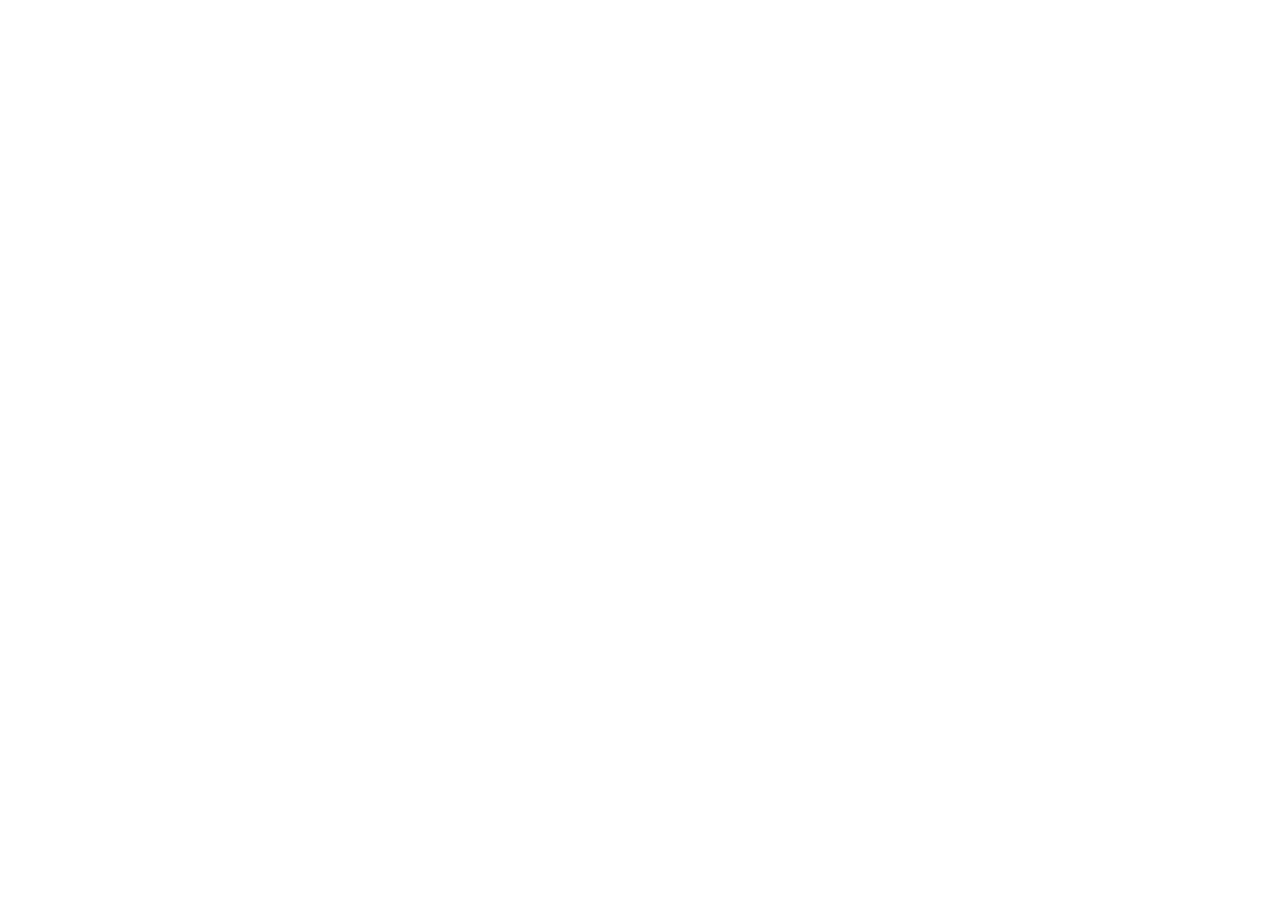
==== about/index.html @ 36e6a5b1 "Deploy FikaHub 2d3d388" ====
<!doctype html>
<html lang="ja">
  <head>
    <meta charset="UTF-8" />
    <link rel="icon" type="image/svg+xml" href="/crossborders-pages/favicon.svg" />
    <meta name="viewport" content="width=device-width, initial-scale=1.0" />
    <meta name="theme-color" content="#385988" />
    <title>CROSSBORDERS — Cross Borders, Create Value.</title>
    <meta name="description" content="株式会社クロスボーダーズ — 言語・国・専門・時間・業界の境界を越え、不動産の発掘から運営・出口まで全工程の価値創造を提供します。日英中対応。CROSSBORDERS CO., LTD. — real-estate value creation across borders, from sourcing to exit. Tokyo." />
    <link rel="canonical" href="https://crossborders.tokyo/about" />
    <meta name="google-site-verification" content="iuyH7qf6yGXWrVIB3he-iaO2zTwJYw2-IH3LVApPXmA" />
    <meta property="og:type" content="website" />
    <meta property="og:site_name" content="CROSSBORDERS" />
    <meta property="og:title" content="CROSSBORDERS — Cross Borders, Create Value." />
    <meta property="og:description" content="境界を越え、価値を創る。不動産の発掘から運営・出口まで、全工程の価値創造。日英中対応。" />
    <meta property="og:url" content="https://crossborders.tokyo/about" />
    <script type="module" crossorigin src="/crossborders-pages/assets/index-BYzmK46B.js"></script>
    <link rel="stylesheet" crossorigin href="/crossborders-pages/assets/index--X_edjic.css">
  </head>
  <body>
    <div id="root"></div>
    <!-- サイト本体は site/ に置く。src/ は Worker（Hono）用に予約されている（雛形の規約） -->
  </body>
</html>
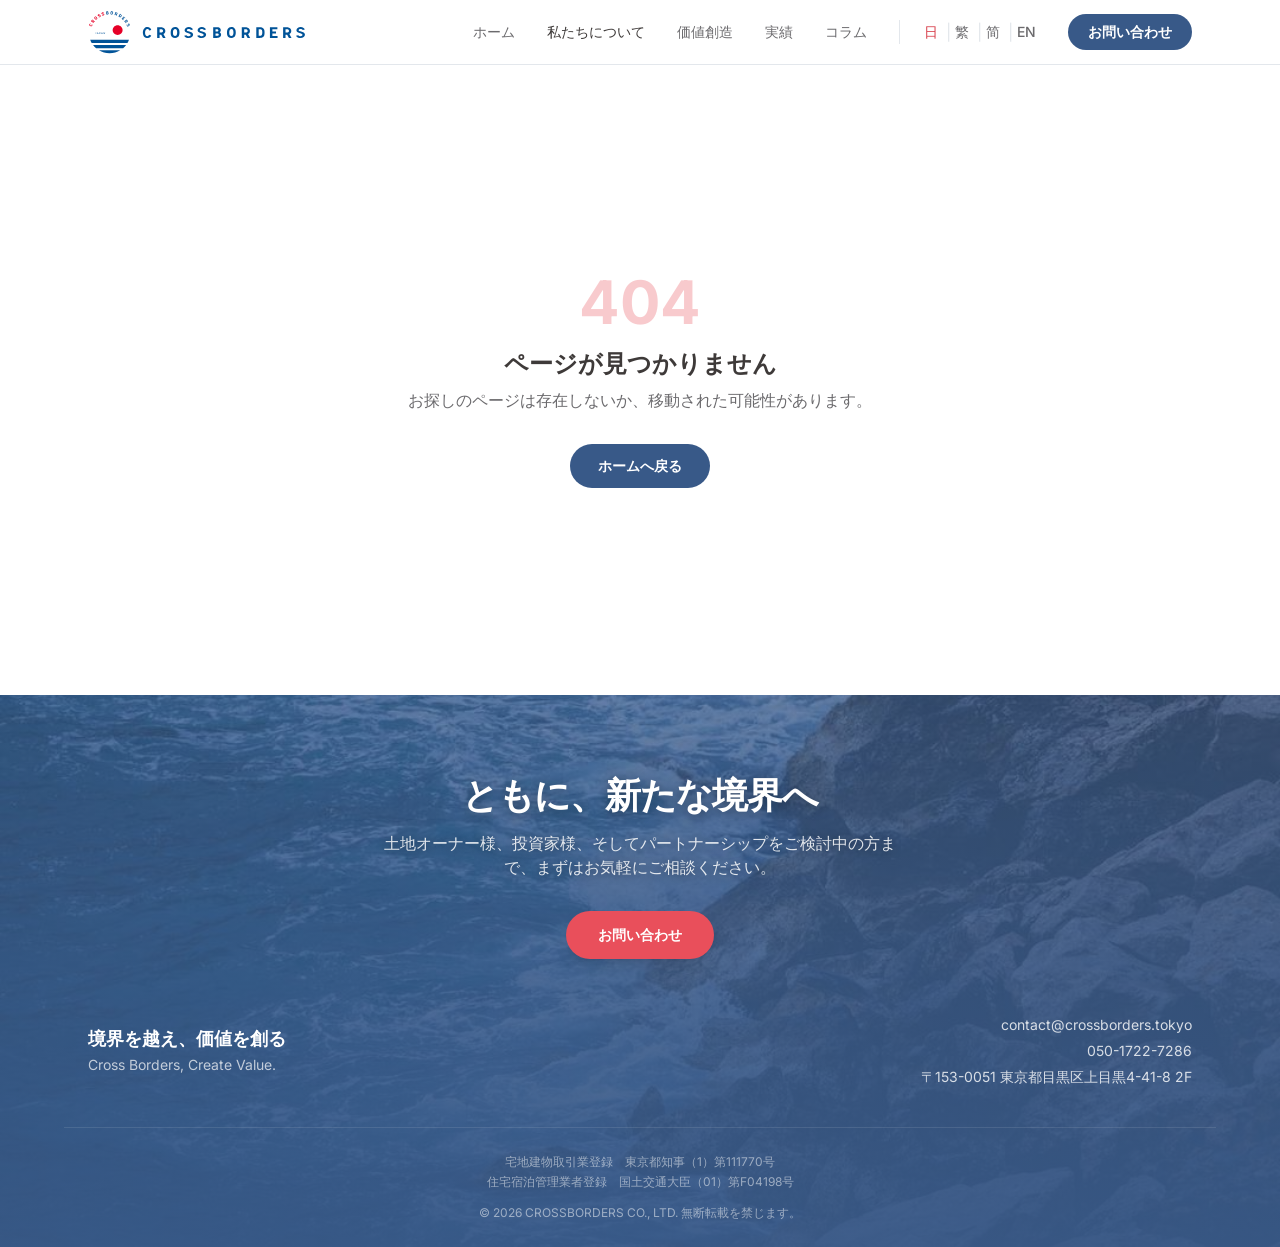
==== commit 98c912de: "Deploy FikaHub 68282b4" ====
--- a/about/index.html
+++ b/about/index.html
@@ -2,7 +2,7 @@
 <html lang="ja">
   <head>
     <meta charset="UTF-8" />
-    <link rel="icon" type="image/svg+xml" href="/crossborders-pages/favicon.svg" />
+    <link rel="icon" type="image/svg+xml" href="/favicon.svg" />
     <meta name="viewport" content="width=device-width, initial-scale=1.0" />
     <meta name="theme-color" content="#385988" />
     <title>CROSSBORDERS — Cross Borders, Create Value.</title>
@@ -14,8 +14,8 @@
     <meta property="og:title" content="CROSSBORDERS — Cross Borders, Create Value." />
     <meta property="og:description" content="境界を越え、価値を創る。不動産の発掘から運営・出口まで、全工程の価値創造。日英中対応。" />
     <meta property="og:url" content="https://crossborders.tokyo/about" />
-    <script type="module" crossorigin src="/crossborders-pages/assets/index-BYzmK46B.js"></script>
-    <link rel="stylesheet" crossorigin href="/crossborders-pages/assets/index--X_edjic.css">
+    <script type="module" crossorigin src="/assets/index-BbcpubcB.js"></script>
+    <link rel="stylesheet" crossorigin href="/assets/index-DAQzaFqj.css">
   </head>
   <body>
     <div id="root"></div>
--- a/assets/index-DAQzaFqj.css
+++ b/assets/index-DAQzaFqj.css
@@ -0,0 +1 @@
+@font-face{font-family:Inter;font-style:normal;font-display:swap;font-weight:400;src:url(/assets/inter-cyrillic-ext-400-normal-BQZuk6qB.woff2) format("woff2"),url(/assets/inter-cyrillic-ext-400-normal-DQukG94-.woff) format("woff");unicode-range:U+0460-052F,U+1C80-1C8A,U+20B4,U+2DE0-2DFF,U+A640-A69F,U+FE2E-FE2F}@font-face{font-family:Inter;font-style:normal;font-display:swap;font-weight:400;src:url(/assets/inter-cyrillic-400-normal-obahsSVq.woff2) format("woff2"),url(/assets/inter-cyrillic-400-normal-HOLc17fK.woff) format("woff");unicode-range:U+0301,U+0400-045F,U+0490-0491,U+04B0-04B1,U+2116}@font-face{font-family:Inter;font-style:normal;font-display:swap;font-weight:400;src:url(/assets/inter-greek-ext-400-normal-DGGRlc-M.woff2) format("woff2"),url(/assets/inter-greek-ext-400-normal-KugGGMne.woff) format("woff");unicode-range:U+1F00-1FFF}@font-face{font-family:Inter;font-style:normal;font-display:swap;font-weight:400;src:url(/assets/inter-greek-400-normal-B4URO6DV.woff2) format("woff2"),url(/assets/inter-greek-400-normal-q2sYcFCs.woff) format("woff");unicode-range:U+0370-0377,U+037A-037F,U+0384-038A,U+038C,U+038E-03A1,U+03A3-03FF}@font-face{font-family:Inter;font-style:normal;font-display:swap;font-weight:400;src:url(/assets/inter-vietnamese-400-normal-DMkecbls.woff2) format("woff2"),url(/assets/inter-vietnamese-400-normal-Bbgyi5SW.woff) format("woff");unicode-range:U+0102-0103,U+0110-0111,U+0128-0129,U+0168-0169,U+01A0-01A1,U+01AF-01B0,U+0300-0301,U+0303-0304,U+0308-0309,U+0323,U+0329,U+1EA0-1EF9,U+20AB}@font-face{font-family:Inter;font-style:normal;font-display:swap;font-weight:400;src:url(/assets/inter-latin-ext-400-normal-C1nco2VV.woff2) format("woff2"),url(/assets/inter-latin-ext-400-normal-77YHD8bZ.woff) format("woff");unicode-range:U+0100-02BA,U+02BD-02C5,U+02C7-02CC,U+02CE-02D7,U+02DD-02FF,U+0304,U+0308,U+0329,U+1D00-1DBF,U+1E00-1E9F,U+1EF2-1EFF,U+2020,U+20A0-20AB,U+20AD-20C0,U+2113,U+2C60-2C7F,U+A720-A7FF}@font-face{font-family:Inter;font-style:normal;font-display:swap;font-weight:400;src:url(/assets/inter-latin-400-normal-C38fXH4l.woff2) format("woff2"),url(/assets/inter-latin-400-normal-CyCys3Eg.woff) format("woff");unicode-range:U+0000-00FF,U+0131,U+0152-0153,U+02BB-02BC,U+02C6,U+02DA,U+02DC,U+0304,U+0308,U+0329,U+2000-206F,U+20AC,U+2122,U+2191,U+2193,U+2212,U+2215,U+FEFF,U+FFFD}@font-face{font-family:Inter;font-style:normal;font-display:swap;font-weight:500;src:url(/assets/inter-cyrillic-ext-500-normal-B0yAr1jD.woff2) format("woff2"),url(/assets/inter-cyrillic-ext-500-normal-BmqWE9Dz.woff) format("woff");unicode-range:U+0460-052F,U+1C80-1C8A,U+20B4,U+2DE0-2DFF,U+A640-A69F,U+FE2E-FE2F}@font-face{font-family:Inter;font-style:normal;font-display:swap;font-weight:500;src:url(/assets/inter-cyrillic-500-normal-BasfLYem.woff2) format("woff2"),url(/assets/inter-cyrillic-500-normal-CxZf_p3X.woff) format("woff");unicode-range:U+0301,U+0400-045F,U+0490-0491,U+04B0-04B1,U+2116}@font-face{font-family:Inter;font-style:normal;font-display:swap;font-weight:500;src:url(/assets/inter-greek-ext-500-normal-C4iEst2y.woff2) format("woff2"),url(/assets/inter-greek-ext-500-normal-2j5mBUwD.woff) format("woff");unicode-range:U+1F00-1FFF}@font-face{font-family:Inter;font-style:normal;font-display:swap;font-weight:500;src:url(/assets/inter-greek-500-normal-BIZE56-Y.woff2) format("woff2"),url(/assets/inter-greek-500-normal-Xzm54t5V.woff) format("woff");unicode-range:U+0370-0377,U+037A-037F,U+0384-038A,U+038C,U+038E-03A1,U+03A3-03FF}@font-face{font-family:Inter;font-style:normal;font-display:swap;font-weight:500;src:url(/assets/inter-vietnamese-500-normal-DOriooB6.woff2) format("woff2"),url(/assets/inter-vietnamese-500-normal-mJboJaSs.woff) format("woff");unicode-range:U+0102-0103,U+0110-0111,U+0128-0129,U+0168-0169,U+01A0-01A1,U+01AF-01B0,U+0300-0301,U+0303-0304,U+0308-0309,U+0323,U+0329,U+1EA0-1EF9,U+20AB}@font-face{font-family:Inter;font-style:normal;font-display:swap;font-weight:500;src:url(/assets/inter-latin-ext-500-normal-CV4jyFjo.woff2) format("woff2"),url(/assets/inter-latin-ext-500-normal-BxGbmqWO.woff) format("woff");unicode-range:U+0100-02BA,U+02BD-02C5,U+02C7-02CC,U+02CE-02D7,U+02DD-02FF,U+0304,U+0308,U+0329,U+1D00-1DBF,U+1E00-1E9F,U+1EF2-1EFF,U+2020,U+20A0-20AB,U+20AD-20C0,U+2113,U+2C60-2C7F,U+A720-A7FF}@font-face{font-family:Inter;font-style:normal;font-display:swap;font-weight:500;src:url(/assets/inter-latin-500-normal-Cerq10X2.woff2) format("woff2"),url(/assets/inter-latin-500-normal-BL9OpVg8.woff) format("woff");unicode-range:U+0000-00FF,U+0131,U+0152-0153,U+02BB-02BC,U+02C6,U+02DA,U+02DC,U+0304,U+0308,U+0329,U+2000-206F,U+20AC,U+2122,U+2191,U+2193,U+2212,U+2215,U+FEFF,U+FFFD}@font-face{font-family:Inter;font-style:normal;font-display:swap;font-weight:600;src:url(/assets/inter-cyrillic-ext-600-normal-Dfes3d0z.woff2) format("woff2"),url(/assets/inter-cyrillic-ext-600-normal-Bcila6Z-.woff) format("woff");unicode-range:U+0460-052F,U+1C80-1C8A,U+20B4,U+2DE0-2DFF,U+A640-A69F,U+FE2E-FE2F}@font-face{font-family:Inter;font-style:normal;font-display:swap;font-weight:600;src:url(/assets/inter-cyrillic-600-normal-CWCymEST.woff2) format("woff2"),url(/assets/inter-cyrillic-600-normal-4D_pXhcN.woff) format("woff");unicode-range:U+0301,U+0400-045F,U+0490-0491,U+04B0-04B1,U+2116}@font-face{font-family:Inter;font-style:normal;font-display:swap;font-weight:600;src:url(/assets/inter-greek-ext-600-normal-DRtmH8MT.woff2) format("woff2"),url(/assets/inter-greek-ext-600-normal-B8X0CLgF.woff) format("woff");unicode-range:U+1F00-1FFF}@font-face{font-family:Inter;font-style:normal;font-display:swap;font-weight:600;src:url(/assets/inter-greek-600-normal-plRanbMR.woff2) format("woff2"),url(/assets/inter-greek-600-normal-BZpKdvQh.woff) format("woff");unicode-range:U+0370-0377,U+037A-037F,U+0384-038A,U+038C,U+038E-03A1,U+03A3-03FF}@font-face{font-family:Inter;font-style:normal;font-display:swap;font-weight:600;src:url(/assets/inter-vietnamese-600-normal-Cc8MFFhd.woff2) format("woff2"),url(/assets/inter-vietnamese-600-normal-BuLX-rYi.woff) format("woff");unicode-range:U+0102-0103,U+0110-0111,U+0128-0129,U+0168-0169,U+01A0-01A1,U+01AF-01B0,U+0300-0301,U+0303-0304,U+0308-0309,U+0323,U+0329,U+1EA0-1EF9,U+20AB}@font-face{font-family:Inter;font-style:normal;font-display:swap;font-weight:600;src:url(/assets/inter-latin-ext-600-normal-D2bJ5OIk.woff2) format("woff2"),url(/assets/inter-latin-ext-600-normal-CIVaiw4L.woff) format("woff");unicode-range:U+0100-02BA,U+02BD-02C5,U+02C7-02CC,U+02CE-02D7,U+02DD-02FF,U+0304,U+0308,U+0329,U+1D00-1DBF,U+1E00-1E9F,U+1EF2-1EFF,U+2020,U+20A0-20AB,U+20AD-20C0,U+2113,U+2C60-2C7F,U+A720-A7FF}@font-face{font-family:Inter;font-style:normal;font-display:swap;font-weight:600;src:url(/assets/inter-latin-600-normal-LgqL8muc.woff2) format("woff2"),url(/assets/inter-latin-600-normal-CiBQ2DWP.woff) format("woff");unicode-range:U+0000-00FF,U+0131,U+0152-0153,U+02BB-02BC,U+02C6,U+02DA,U+02DC,U+0304,U+0308,U+0329,U+2000-206F,U+20AC,U+2122,U+2191,U+2193,U+2212,U+2215,U+FEFF,U+FFFD}@font-face{font-family:Inter;font-style:normal;font-display:swap;font-weight:700;src:url(/assets/inter-cyrillic-ext-700-normal-BjwYoWNd.woff2) format("woff2"),url(/assets/inter-cyrillic-ext-700-normal-LO58E6JB.woff) format("woff");unicode-range:U+0460-052F,U+1C80-1C8A,U+20B4,U+2DE0-2DFF,U+A640-A69F,U+FE2E-FE2F}@font-face{font-family:Inter;font-style:normal;font-display:swap;font-weight:700;src:url(/assets/inter-cyrillic-700-normal-CjBOestx.woff2) format("woff2"),url(/assets/inter-cyrillic-700-normal-DrXBdSj3.woff) format("woff");unicode-range:U+0301,U+0400-045F,U+0490-0491,U+04B0-04B1,U+2116}@font-face{font-family:Inter;font-style:normal;font-display:swap;font-weight:700;src:url(/assets/inter-greek-ext-700-normal-qfdV9bQt.woff2) format("woff2"),url(/assets/inter-greek-ext-700-normal-BoQ6DsYi.woff) format("woff");unicode-range:U+1F00-1FFF}@font-face{font-family:Inter;font-style:normal;font-display:swap;font-weight:700;src:url(/assets/inter-greek-700-normal-C3JjAnD8.woff2) format("woff2"),url(/assets/inter-greek-700-normal-BUv2fZ6O.woff) format("woff");unicode-range:U+0370-0377,U+037A-037F,U+0384-038A,U+038C,U+038E-03A1,U+03A3-03FF}@font-face{font-family:Inter;font-style:normal;font-display:swap;font-weight:700;src:url(/assets/inter-vietnamese-700-normal-DlLaEgI2.woff2) format("woff2"),url(/assets/inter-vietnamese-700-normal-BZaoP0fm.woff) format("woff");unicode-range:U+0102-0103,U+0110-0111,U+0128-0129,U+0168-0169,U+01A0-01A1,U+01AF-01B0,U+0300-0301,U+0303-0304,U+0308-0309,U+0323,U+0329,U+1EA0-1EF9,U+20AB}@font-face{font-family:Inter;font-style:normal;font-display:swap;font-weight:700;src:url(/assets/inter-latin-ext-700-normal-Ca8adRJv.woff2) format("woff2"),url(/assets/inter-latin-ext-700-normal-TidjK2hL.woff) format("woff");unicode-range:U+0100-02BA,U+02BD-02C5,U+02C7-02CC,U+02CE-02D7,U+02DD-02FF,U+0304,U+0308,U+0329,U+1D00-1DBF,U+1E00-1E9F,U+1EF2-1EFF,U+2020,U+20A0-20AB,U+20AD-20C0,U+2113,U+2C60-2C7F,U+A720-A7FF}@font-face{font-family:Inter;font-style:normal;font-display:swap;font-weight:700;src:url(/assets/inter-latin-700-normal-Yt3aPRUw.woff2) format("woff2"),url(/assets/inter-latin-700-normal-BLAVimhd.woff) format("woff");unicode-range:U+0000-00FF,U+0131,U+0152-0153,U+02BB-02BC,U+02C6,U+02DA,U+02DC,U+0304,U+0308,U+0329,U+2000-206F,U+20AC,U+2122,U+2191,U+2193,U+2212,U+2215,U+FEFF,U+FFFD}/*! tailwindcss v4.3.3 | MIT License | https://tailwindcss.com */@layer properties{@supports (((-webkit-hyphens:none)) and (not (margin-trim:inline))) or ((-moz-orient:inline) and (not (color:rgb(from red r g b)))){*,:before,:after,::backdrop{--tw-translate-x:0;--tw-translate-y:0;--tw-translate-z:0;--tw-rotate-x:initial;--tw-rotate-y:initial;--tw-rotate-z:initial;--tw-skew-x:initial;--tw-skew-y:initial;--tw-space-y-reverse:0;--tw-border-style:solid;--tw-gradient-position:initial;--tw-gradient-from:#0000;--tw-gradient-via:#0000;--tw-gradient-to:#0000;--tw-gradient-stops:initial;--tw-gradient-via-stops:initial;--tw-gradient-from-position:0%;--tw-gradient-via-position:50%;--tw-gradient-to-position:100%;--tw-leading:initial;--tw-font-weight:initial;--tw-tracking:initial;--tw-shadow:0 0 #0000;--tw-shadow-color:initial;--tw-shadow-alpha:100%;--tw-inset-shadow:0 0 #0000;--tw-inset-shadow-color:initial;--tw-inset-shadow-alpha:100%;--tw-ring-color:initial;--tw-ring-shadow:0 0 #0000;--tw-inset-ring-color:initial;--tw-inset-ring-shadow:0 0 #0000;--tw-ring-inset:initial;--tw-ring-offset-width:0px;--tw-ring-offset-color:#fff;--tw-ring-offset-shadow:0 0 #0000;--tw-outline-style:solid;--tw-blur:initial;--tw-brightness:initial;--tw-contrast:initial;--tw-grayscale:initial;--tw-hue-rotate:initial;--tw-invert:initial;--tw-opacity:initial;--tw-saturate:initial;--tw-sepia:initial;--tw-drop-shadow:initial;--tw-drop-shadow-color:initial;--tw-drop-shadow-alpha:100%;--tw-drop-shadow-size:initial;--tw-backdrop-blur:initial;--tw-backdrop-brightness:initial;--tw-backdrop-contrast:initial;--tw-backdrop-grayscale:initial;--tw-backdrop-hue-rotate:initial;--tw-backdrop-invert:initial;--tw-backdrop-opacity:initial;--tw-backdrop-saturate:initial;--tw-backdrop-sepia:initial;--tw-duration:initial;--tw-scale-x:1;--tw-scale-y:1;--tw-scale-z:1}}}@layer theme{:root,:host{--font-sans:"Inter", ui-sans-serif, system-ui, -apple-system, "Segoe UI", "Helvetica Neue", "PingFang SC", "Hiragino Sans GB", "Microsoft YaHei", sans-serif;--font-mono:ui-monospace, SFMono-Regular, Menlo, Monaco, Consolas, "Liberation Mono", "Courier New", monospace;--color-red-400:oklch(70.4% .191 22.216);--color-red-500:oklch(63.7% .237 25.331);--color-white:#fff;--spacing:.25rem;--container-md:28rem;--container-lg:32rem;--container-xl:36rem;--container-2xl:42rem;--container-3xl:48rem;--container-4xl:56rem;--container-5xl:64rem;--container-6xl:72rem;--text-xs:.75rem;--text-xs--line-height:calc(1 / .75);--text-sm:.875rem;--text-sm--line-height:calc(1.25 / .875);--text-base:1rem;--text-base--line-height: 1.5 ;--text-lg:1.125rem;--text-lg--line-height:calc(1.75 / 1.125);--text-xl:1.25rem;--text-xl--line-height:calc(1.75 / 1.25);--text-2xl:1.5rem;--text-2xl--line-height:calc(2 / 1.5);--text-3xl:1.875rem;--text-3xl--line-height: 1.2 ;--text-4xl:2.25rem;--text-4xl--line-height:calc(2.5 / 2.25);--text-5xl:3rem;--text-5xl--line-height:1;--text-6xl:3.75rem;--text-6xl--line-height:1;--text-7xl:4.5rem;--text-7xl--line-height:1;--font-weight-medium:500;--font-weight-semibold:600;--font-weight-bold:700;--tracking-tight:-.025em;--tracking-wide:.025em;--tracking-wider:.05em;--tracking-widest:.1em;--leading-snug:1.375;--leading-relaxed:1.625;--radius-xl:.75rem;--radius-2xl:1rem;--blur-sm:8px;--default-transition-duration:.15s;--default-transition-timing-function:cubic-bezier(.4, 0, .2, 1);--default-font-family:var(--font-sans);--default-mono-font-family:var(--font-mono);--color-ink:#3e3a39;--color-ink-soft:#6b6a6d;--color-navy:#385988;--color-navy-dark:#2c466a;--color-red:#e94f5b;--color-red-dark:#d83f4b;--color-mist:#f6f7f9;--color-cloud:#eceff3;--color-line:#e3e7ec;--color-blush:#fdeae3}}@layer base{*,:after,:before,::backdrop{box-sizing:border-box;border:0 solid;margin:0;padding:0}::file-selector-button{box-sizing:border-box;border:0 solid;margin:0;padding:0}html,:host{-webkit-text-size-adjust:100%;-moz-tab-size:4;tab-size:4;line-height:1.5;font-family:var(--default-font-family,-apple-system, BlinkMacSystemFont, "Segoe UI", Roboto, "Helvetica Neue", "Noto Sans", Arial, sans-serif, "Apple Color Emoji", "Segoe UI Emoji", "Segoe UI Symbol", "Noto Color Emoji");font-feature-settings:var(--default-font-feature-settings,normal);font-variation-settings:var(--default-font-variation-settings,normal);-webkit-tap-highlight-color:transparent}hr{height:0;color:inherit;border-top-width:1px}abbr:where([title]){-webkit-text-decoration:underline dotted;text-decoration:underline dotted}h1,h2,h3,h4,h5,h6{font-size:inherit;font-weight:inherit}a{color:inherit;-webkit-text-decoration:inherit;text-decoration:inherit}b,strong{font-weight:bolder}code,kbd,samp,pre{font-family:var(--default-mono-font-family,ui-monospace, SFMono-Regular, Menlo, Monaco, Consolas, "Liberation Mono", "Courier New", monospace);font-feature-settings:var(--default-mono-font-feature-settings,normal);font-variation-settings:var(--default-mono-font-variation-settings,normal);font-size:1em}small{font-size:80%}sub,sup{vertical-align:baseline;font-size:75%;line-height:0;position:relative}sub{bottom:-.25em}sup{top:-.5em}table{text-indent:0;border-color:inherit;border-collapse:collapse}:-moz-focusring:where(:not(iframe)){outline:auto}progress{vertical-align:baseline}summary{display:list-item}ol,ul,menu{list-style:none}img,svg,video,canvas,audio,iframe,embed,object{vertical-align:middle;display:block}img,video{max-width:100%;height:auto}button,input,select,optgroup,textarea{font:inherit;font-feature-settings:inherit;font-variation-settings:inherit;letter-spacing:inherit;color:inherit;opacity:1;background-color:#0000;border-radius:0}::file-selector-button{font:inherit;font-feature-settings:inherit;font-variation-settings:inherit;letter-spacing:inherit;color:inherit;opacity:1;background-color:#0000;border-radius:0}:where(select:is([multiple],[size])) optgroup{font-weight:bolder}:where(select:is([multiple],[size])) optgroup option{padding-inline-start:20px}::file-selector-button{margin-inline-end:4px}::placeholder{opacity:1}@supports (not ((-webkit-appearance:-apple-pay-button))) or (contain-intrinsic-size:1px){::placeholder{color:currentColor}@supports (color:color-mix(in lab,red,red)){::placeholder{color:color-mix(in oklab,currentcolor 50%,transparent)}}}textarea{resize:vertical}::-webkit-search-decoration{-webkit-appearance:none}::-webkit-date-and-time-value{min-height:1lh;text-align:inherit}::-webkit-datetime-edit{display:inline-flex}::-webkit-datetime-edit-fields-wrapper{padding:0}::-webkit-datetime-edit{padding-block:0}::-webkit-datetime-edit-year-field{padding-block:0}::-webkit-datetime-edit-month-field{padding-block:0}::-webkit-datetime-edit-day-field{padding-block:0}::-webkit-datetime-edit-hour-field{padding-block:0}::-webkit-datetime-edit-minute-field{padding-block:0}::-webkit-datetime-edit-second-field{padding-block:0}::-webkit-datetime-edit-millisecond-field{padding-block:0}::-webkit-datetime-edit-meridiem-field{padding-block:0}::-webkit-calendar-picker-indicator{line-height:1}:-moz-ui-invalid{box-shadow:none}button,input:where([type=button],[type=reset],[type=submit]){-webkit-appearance:button;-moz-appearance:button;appearance:button}::file-selector-button{-webkit-appearance:button;-moz-appearance:button;appearance:button}::-webkit-inner-spin-button{height:auto}::-webkit-outer-spin-button{height:auto}[hidden]:where(:not([hidden=until-found])){display:none!important}}@layer components;@layer utilities{.invisible{visibility:hidden}.visible{visibility:visible}.absolute{position:absolute}.fixed{position:fixed}.relative{position:relative}.sticky{position:sticky}.inset-0{top:0;right:0;bottom:0;left:0}.top-0{top:0}.top-1\.5{top:calc(var(--spacing) * 1.5)}.top-1\/2{top:50%}.top-5{top:calc(var(--spacing) * 5)}.top-16{top:calc(var(--spacing) * 16)}.top-\[23px\]{top:23px}.top-\[42px\]{top:42px}.right-0{right:0}.right-2{right:calc(var(--spacing) * 2)}.bottom-4{bottom:calc(var(--spacing) * 4)}.bottom-5{bottom:calc(var(--spacing) * 5)}.-left-\[27px\]{left:-27px}.left-0{left:0}.left-4{left:calc(var(--spacing) * 4)}.left-6{left:calc(var(--spacing) * 6)}.z-10{z-index:10}.z-30{z-index:30}.z-50{z-index:50}.z-\[60\]{z-index:60}.mx-1{margin-inline:var(--spacing)}.mx-auto{margin-inline:auto}.mt-0\.5{margin-top:calc(var(--spacing) * .5)}.mt-1{margin-top:var(--spacing)}.mt-1\.5{margin-top:calc(var(--spacing) * 1.5)}.mt-2{margin-top:calc(var(--spacing) * 2)}.mt-3{margin-top:calc(var(--spacing) * 3)}.mt-4{margin-top:calc(var(--spacing) * 4)}.mt-5{margin-top:calc(var(--spacing) * 5)}.mt-6{margin-top:calc(var(--spacing) * 6)}.mt-8{margin-top:calc(var(--spacing) * 8)}.mt-10{margin-top:calc(var(--spacing) * 10)}.mt-12{margin-top:calc(var(--spacing) * 12)}.mt-14{margin-top:calc(var(--spacing) * 14)}.mt-16{margin-top:calc(var(--spacing) * 16)}.mr-2{margin-right:calc(var(--spacing) * 2)}.mb-1\.5{margin-bottom:calc(var(--spacing) * 1.5)}.mb-6{margin-bottom:calc(var(--spacing) * 6)}.mb-8{margin-bottom:calc(var(--spacing) * 8)}.mb-10{margin-bottom:calc(var(--spacing) * 10)}.ml-1{margin-left:var(--spacing)}.block{display:block}.contents{display:contents}.flex{display:flex}.grid{display:grid}.hidden{display:none}.inline-block{display:inline-block}.inline-flex{display:inline-flex}.table{display:table}.aspect-\[4\/3\]{aspect-ratio:4/3}.h-0{height:0}.h-0\.5{height:calc(var(--spacing) * .5)}.h-2\.5{height:calc(var(--spacing) * 2.5)}.h-3\.5{height:calc(var(--spacing) * 3.5)}.h-4{height:calc(var(--spacing) * 4)}.h-5{height:calc(var(--spacing) * 5)}.h-8{height:calc(var(--spacing) * 8)}.h-10{height:calc(var(--spacing) * 10)}.h-11{height:calc(var(--spacing) * 11)}.h-12{height:calc(var(--spacing) * 12)}.h-16{height:calc(var(--spacing) * 16)}.h-20{height:calc(var(--spacing) * 20)}.h-24{height:calc(var(--spacing) * 24)}.h-\[15px\]{height:15px}.h-full{height:100%}.max-h-\[640px\]{max-height:640px}.min-h-\[70vh\]{min-height:70vh}.min-h-screen{min-height:100vh}.w-0{width:0}.w-0\.5{width:calc(var(--spacing) * .5)}.w-2\.5{width:calc(var(--spacing) * 2.5)}.w-3\.5{width:calc(var(--spacing) * 3.5)}.w-4{width:calc(var(--spacing) * 4)}.w-5{width:calc(var(--spacing) * 5)}.w-6{width:calc(var(--spacing) * 6)}.w-8{width:calc(var(--spacing) * 8)}.w-10{width:calc(var(--spacing) * 10)}.w-12{width:calc(var(--spacing) * 12)}.w-16{width:calc(var(--spacing) * 16)}.w-20{width:calc(var(--spacing) * 20)}.w-32{width:calc(var(--spacing) * 32)}.w-auto{width:auto}.w-full{width:100%}.max-w-2xl{max-width:var(--container-2xl)}.max-w-3xl{max-width:var(--container-3xl)}.max-w-4xl{max-width:var(--container-4xl)}.max-w-5xl{max-width:var(--container-5xl)}.max-w-6xl{max-width:var(--container-6xl)}.max-w-\[220px\]{max-width:220px}.max-w-lg{max-width:var(--container-lg)}.max-w-md{max-width:var(--container-md)}.max-w-xl{max-width:var(--container-xl)}.min-w-\[560px\]{min-width:560px}.min-w-\[640px\]{min-width:640px}.flex-1{flex:1}.shrink-0{flex-shrink:0}.border-collapse{border-collapse:collapse}.-translate-y-1\/2{--tw-translate-y: -50% ;translate:var(--tw-translate-x) var(--tw-translate-y)}.-translate-y-2{--tw-translate-y:calc(var(--spacing) * -2);translate:var(--tw-translate-x) var(--tw-translate-y)}.translate-y-2{--tw-translate-y:calc(var(--spacing) * 2);translate:var(--tw-translate-x) var(--tw-translate-y)}.-rotate-45{rotate:-45deg}.rotate-45{rotate:45deg}.transform{transform:var(--tw-rotate-x,) var(--tw-rotate-y,) var(--tw-rotate-z,) var(--tw-skew-x,) var(--tw-skew-y,)}.scroll-mt-24{scroll-margin-top:calc(var(--spacing) * 24)}.scroll-mt-32{scroll-margin-top:calc(var(--spacing) * 32)}.list-disc{list-style-type:disc}.grid-cols-2{grid-template-columns:repeat(2,minmax(0,1fr))}.flex-col{flex-direction:column}.flex-wrap{flex-wrap:wrap}.items-center{align-items:center}.items-start{align-items:flex-start}.justify-between{justify-content:space-between}.justify-center{justify-content:center}.gap-0\.5{gap:calc(var(--spacing) * .5)}.gap-1{gap:var(--spacing)}.gap-2\.5{gap:calc(var(--spacing) * 2.5)}.gap-3{gap:calc(var(--spacing) * 3)}.gap-4{gap:calc(var(--spacing) * 4)}.gap-5{gap:calc(var(--spacing) * 5)}.gap-6{gap:calc(var(--spacing) * 6)}.gap-8{gap:calc(var(--spacing) * 8)}.gap-10{gap:calc(var(--spacing) * 10)}.gap-12{gap:calc(var(--spacing) * 12)}.gap-px{gap:1px}:where(.space-y-1\.5>:not(:last-child)){--tw-space-y-reverse:0;margin-block-start:calc(calc(var(--spacing) * 1.5) * var(--tw-space-y-reverse));margin-block-end:calc(calc(var(--spacing) * 1.5) * calc(1 - var(--tw-space-y-reverse)))}:where(.space-y-2>:not(:last-child)){--tw-space-y-reverse:0;margin-block-start:calc(calc(var(--spacing) * 2) * var(--tw-space-y-reverse));margin-block-end:calc(calc(var(--spacing) * 2) * calc(1 - var(--tw-space-y-reverse)))}:where(.space-y-3>:not(:last-child)){--tw-space-y-reverse:0;margin-block-start:calc(calc(var(--spacing) * 3) * var(--tw-space-y-reverse));margin-block-end:calc(calc(var(--spacing) * 3) * calc(1 - var(--tw-space-y-reverse)))}:where(.space-y-4>:not(:last-child)){--tw-space-y-reverse:0;margin-block-start:calc(calc(var(--spacing) * 4) * var(--tw-space-y-reverse));margin-block-end:calc(calc(var(--spacing) * 4) * calc(1 - var(--tw-space-y-reverse)))}:where(.space-y-5>:not(:last-child)){--tw-space-y-reverse:0;margin-block-start:calc(calc(var(--spacing) * 5) * var(--tw-space-y-reverse));margin-block-end:calc(calc(var(--spacing) * 5) * calc(1 - var(--tw-space-y-reverse)))}:where(.space-y-6>:not(:last-child)){--tw-space-y-reverse:0;margin-block-start:calc(calc(var(--spacing) * 6) * var(--tw-space-y-reverse));margin-block-end:calc(calc(var(--spacing) * 6) * calc(1 - var(--tw-space-y-reverse)))}.gap-x-10{column-gap:calc(var(--spacing) * 10)}.gap-y-2{row-gap:calc(var(--spacing) * 2)}.self-start{align-self:flex-start}.overflow-hidden{overflow:hidden}.overflow-x-auto{overflow-x:auto}.rounded-2xl{border-radius:var(--radius-2xl)}.rounded-full{border-radius:3.40282e38px}.rounded-xl{border-radius:var(--radius-xl)}.border{border-style:var(--tw-border-style);border-width:1px}.border-2{border-style:var(--tw-border-style);border-width:2px}.border-y{border-block-style:var(--tw-border-style);border-block-width:1px}.border-y-\[5px\]{border-block-style:var(--tw-border-style);border-block-width:5px}.border-t{border-top-style:var(--tw-border-style);border-top-width:1px}.border-t-\[1\.5px\]{border-top-style:var(--tw-border-style);border-top-width:1.5px}.border-b{border-bottom-style:var(--tw-border-style);border-bottom-width:1px}.border-l{border-left-style:var(--tw-border-style);border-left-width:1px}.border-l-4{border-left-style:var(--tw-border-style);border-left-width:4px}.border-l-\[1\.5px\]{border-left-style:var(--tw-border-style);border-left-width:1.5px}.border-l-\[9px\]{border-left-style:var(--tw-border-style);border-left-width:9px}.border-dashed{--tw-border-style:dashed;border-style:dashed}.border-line{border-color:var(--color-line)}.border-red{border-color:var(--color-red)}.border-red-400{border-color:var(--color-red-400)}.border-white\/10{border-color:#ffffff1a}@supports (color:color-mix(in lab,red,red)){.border-white\/10{border-color:color-mix(in oklab,var(--color-white) 10%,transparent)}}.border-white\/60{border-color:#fff9}@supports (color:color-mix(in lab,red,red)){.border-white\/60{border-color:color-mix(in oklab,var(--color-white) 60%,transparent)}}.border-y-transparent{border-block-color:#0000}.border-l-red{border-left-color:var(--color-red)}.bg-blush{background-color:var(--color-blush)}.bg-cloud{background-color:var(--color-cloud)}.bg-line{background-color:var(--color-line)}.bg-mist{background-color:var(--color-mist)}.bg-navy{background-color:var(--color-navy)}.bg-navy\/0{background-color:#0000}@supports (color:color-mix(in lab,red,red)){.bg-navy\/0{background-color:color-mix(in oklab,var(--color-navy) 0%,transparent)}}.bg-navy\/10{background-color:#3859881a}@supports (color:color-mix(in lab,red,red)){.bg-navy\/10{background-color:color-mix(in oklab,var(--color-navy) 10%,transparent)}}.bg-navy\/20{background-color:#38598833}@supports (color:color-mix(in lab,red,red)){.bg-navy\/20{background-color:color-mix(in oklab,var(--color-navy) 20%,transparent)}}.bg-red{background-color:var(--color-red)}.bg-red\/5{background-color:#e94f5b0d}@supports (color:color-mix(in lab,red,red)){.bg-red\/5{background-color:color-mix(in oklab,var(--color-red) 5%,transparent)}}.bg-red\/10{background-color:#e94f5b1a}@supports (color:color-mix(in lab,red,red)){.bg-red\/10{background-color:color-mix(in oklab,var(--color-red) 10%,transparent)}}.bg-red\/15{background-color:#e94f5b26}@supports (color:color-mix(in lab,red,red)){.bg-red\/15{background-color:color-mix(in oklab,var(--color-red) 15%,transparent)}}.bg-white{background-color:var(--color-white)}.bg-white\/85{background-color:#ffffffd9}@supports (color:color-mix(in lab,red,red)){.bg-white\/85{background-color:color-mix(in oklab,var(--color-white) 85%,transparent)}}.bg-white\/90{background-color:#ffffffe6}@supports (color:color-mix(in lab,red,red)){.bg-white\/90{background-color:color-mix(in oklab,var(--color-white) 90%,transparent)}}.bg-gradient-to-b{--tw-gradient-position:to bottom in oklab;background-image:linear-gradient(var(--tw-gradient-stops))}.bg-gradient-to-r{--tw-gradient-position:to right in oklab;background-image:linear-gradient(var(--tw-gradient-stops))}.from-navy\/15{--tw-gradient-from:#38598826}@supports (color:color-mix(in lab,red,red)){.from-navy\/15{--tw-gradient-from:color-mix(in oklab, var(--color-navy) 15%, transparent)}}.from-navy\/15{--tw-gradient-stops:var(--tw-gradient-via-stops,var(--tw-gradient-position), var(--tw-gradient-from) var(--tw-gradient-from-position), var(--tw-gradient-to) var(--tw-gradient-to-position))}.from-navy\/70{--tw-gradient-from:#385988b3}@supports (color:color-mix(in lab,red,red)){.from-navy\/70{--tw-gradient-from:color-mix(in oklab, var(--color-navy) 70%, transparent)}}.from-navy\/70{--tw-gradient-stops:var(--tw-gradient-via-stops,var(--tw-gradient-position), var(--tw-gradient-from) var(--tw-gradient-from-position), var(--tw-gradient-to) var(--tw-gradient-to-position))}.via-navy\/30{--tw-gradient-via:#3859884d}@supports (color:color-mix(in lab,red,red)){.via-navy\/30{--tw-gradient-via:color-mix(in oklab, var(--color-navy) 30%, transparent)}}.via-navy\/30{--tw-gradient-via-stops:var(--tw-gradient-position), var(--tw-gradient-from) var(--tw-gradient-from-position), var(--tw-gradient-via) var(--tw-gradient-via-position), var(--tw-gradient-to) var(--tw-gradient-to-position);--tw-gradient-stops:var(--tw-gradient-via-stops)}.via-navy\/85{--tw-gradient-via:#385988d9}@supports (color:color-mix(in lab,red,red)){.via-navy\/85{--tw-gradient-via:color-mix(in oklab, var(--color-navy) 85%, transparent)}}.via-navy\/85{--tw-gradient-via-stops:var(--tw-gradient-position), var(--tw-gradient-from) var(--tw-gradient-from-position), var(--tw-gradient-via) var(--tw-gradient-via-position), var(--tw-gradient-to) var(--tw-gradient-to-position);--tw-gradient-stops:var(--tw-gradient-via-stops)}.to-navy\/65{--tw-gradient-to:#385988a6}@supports (color:color-mix(in lab,red,red)){.to-navy\/65{--tw-gradient-to:color-mix(in oklab, var(--color-navy) 65%, transparent)}}.to-navy\/65{--tw-gradient-stops:var(--tw-gradient-via-stops,var(--tw-gradient-position), var(--tw-gradient-from) var(--tw-gradient-from-position), var(--tw-gradient-to) var(--tw-gradient-to-position))}.to-navy\/95{--tw-gradient-to:#385988f2}@supports (color:color-mix(in lab,red,red)){.to-navy\/95{--tw-gradient-to:color-mix(in oklab, var(--color-navy) 95%, transparent)}}.to-navy\/95{--tw-gradient-stops:var(--tw-gradient-via-stops,var(--tw-gradient-position), var(--tw-gradient-from) var(--tw-gradient-from-position), var(--tw-gradient-to) var(--tw-gradient-to-position))}.object-cover{object-fit:cover}.p-1\.5{padding:calc(var(--spacing) * 1.5)}.p-3{padding:calc(var(--spacing) * 3)}.p-4{padding:calc(var(--spacing) * 4)}.p-5{padding:calc(var(--spacing) * 5)}.p-6{padding:calc(var(--spacing) * 6)}.p-7{padding:calc(var(--spacing) * 7)}.p-8{padding:calc(var(--spacing) * 8)}.px-2{padding-inline:calc(var(--spacing) * 2)}.px-2\.5{padding-inline:calc(var(--spacing) * 2.5)}.px-3{padding-inline:calc(var(--spacing) * 3)}.px-4{padding-inline:calc(var(--spacing) * 4)}.px-5{padding-inline:calc(var(--spacing) * 5)}.px-6{padding-inline:calc(var(--spacing) * 6)}.px-7{padding-inline:calc(var(--spacing) * 7)}.px-8{padding-inline:calc(var(--spacing) * 8)}.py-0\.5{padding-block:calc(var(--spacing) * .5)}.py-1{padding-block:var(--spacing)}.py-1\.5{padding-block:calc(var(--spacing) * 1.5)}.py-2{padding-block:calc(var(--spacing) * 2)}.py-2\.5{padding-block:calc(var(--spacing) * 2.5)}.py-3{padding-block:calc(var(--spacing) * 3)}.py-3\.5{padding-block:calc(var(--spacing) * 3.5)}.py-4{padding-block:calc(var(--spacing) * 4)}.py-5{padding-block:calc(var(--spacing) * 5)}.py-6{padding-block:calc(var(--spacing) * 6)}.py-12{padding-block:calc(var(--spacing) * 12)}.py-16{padding-block:calc(var(--spacing) * 16)}.py-20{padding-block:calc(var(--spacing) * 20)}.py-24{padding-block:calc(var(--spacing) * 24)}.py-28{padding-block:calc(var(--spacing) * 28)}.pt-2{padding-top:calc(var(--spacing) * 2)}.pt-3{padding-top:calc(var(--spacing) * 3)}.pt-10{padding-top:calc(var(--spacing) * 10)}.pt-12{padding-top:calc(var(--spacing) * 12)}.pt-16{padding-top:calc(var(--spacing) * 16)}.pt-20{padding-top:calc(var(--spacing) * 20)}.pb-6{padding-bottom:calc(var(--spacing) * 6)}.pb-10{padding-bottom:calc(var(--spacing) * 10)}.pb-14{padding-bottom:calc(var(--spacing) * 14)}.pb-20{padding-bottom:calc(var(--spacing) * 20)}.pl-4{padding-left:calc(var(--spacing) * 4)}.pl-6{padding-left:calc(var(--spacing) * 6)}.text-center{text-align:center}.text-left{text-align:left}.align-top{vertical-align:top}.text-2xl{font-size:var(--text-2xl);line-height:var(--tw-leading,var(--text-2xl--line-height))}.text-3xl{font-size:var(--text-3xl);line-height:var(--tw-leading,var(--text-3xl--line-height))}.text-4xl{font-size:var(--text-4xl);line-height:var(--tw-leading,var(--text-4xl--line-height))}.text-5xl{font-size:var(--text-5xl);line-height:var(--tw-leading,var(--text-5xl--line-height))}.text-6xl{font-size:var(--text-6xl);line-height:var(--tw-leading,var(--text-6xl--line-height))}.text-base{font-size:var(--text-base);line-height:var(--tw-leading,var(--text-base--line-height))}.text-lg{font-size:var(--text-lg);line-height:var(--tw-leading,var(--text-lg--line-height))}.text-sm{font-size:var(--text-sm);line-height:var(--tw-leading,var(--text-sm--line-height))}.text-xl{font-size:var(--text-xl);line-height:var(--tw-leading,var(--text-xl--line-height))}.text-xs{font-size:var(--text-xs);line-height:var(--tw-leading,var(--text-xs--line-height))}.text-\[11px\]{font-size:11px}.text-\[13px\]{font-size:13px}.leading-8{--tw-leading:calc(var(--spacing) * 8);line-height:calc(var(--spacing) * 8)}.leading-\[1\.05\]{--tw-leading:1.05;line-height:1.05}.leading-relaxed{--tw-leading:var(--leading-relaxed);line-height:var(--leading-relaxed)}.leading-snug{--tw-leading:var(--leading-snug);line-height:var(--leading-snug)}.font-bold{--tw-font-weight:var(--font-weight-bold);font-weight:var(--font-weight-bold)}.font-medium{--tw-font-weight:var(--font-weight-medium);font-weight:var(--font-weight-medium)}.font-semibold{--tw-font-weight:var(--font-weight-semibold);font-weight:var(--font-weight-semibold)}.tracking-\[0\.2em\]{--tw-tracking:.2em;letter-spacing:.2em}.tracking-\[0\.18em\]{--tw-tracking:.18em;letter-spacing:.18em}.tracking-tight{--tw-tracking:var(--tracking-tight);letter-spacing:var(--tracking-tight)}.tracking-wide{--tw-tracking:var(--tracking-wide);letter-spacing:var(--tracking-wide)}.tracking-wider{--tw-tracking:var(--tracking-wider);letter-spacing:var(--tracking-wider)}.tracking-widest{--tw-tracking:var(--tracking-widest);letter-spacing:var(--tracking-widest)}.whitespace-pre-line{white-space:pre-line}.text-ink{color:var(--color-ink)}.text-ink-soft{color:var(--color-ink-soft)}.text-ink-soft\/45{color:#6b6a6d73}@supports (color:color-mix(in lab,red,red)){.text-ink-soft\/45{color:color-mix(in oklab,var(--color-ink-soft) 45%,transparent)}}.text-line{color:var(--color-line)}.text-navy{color:var(--color-navy)}.text-red{color:var(--color-red)}.text-red-500{color:var(--color-red-500)}.text-red-dark{color:var(--color-red-dark)}.text-red\/30{color:#e94f5b4d}@supports (color:color-mix(in lab,red,red)){.text-red\/30{color:color-mix(in oklab,var(--color-red) 30%,transparent)}}.text-red\/40{color:#e94f5b66}@supports (color:color-mix(in lab,red,red)){.text-red\/40{color:color-mix(in oklab,var(--color-red) 40%,transparent)}}.text-red\/60{color:#e94f5b99}@supports (color:color-mix(in lab,red,red)){.text-red\/60{color:color-mix(in oklab,var(--color-red) 60%,transparent)}}.text-white{color:var(--color-white)}.text-white\/50{color:#ffffff80}@supports (color:color-mix(in lab,red,red)){.text-white\/50{color:color-mix(in oklab,var(--color-white) 50%,transparent)}}.text-white\/70{color:#ffffffb3}@supports (color:color-mix(in lab,red,red)){.text-white\/70{color:color-mix(in oklab,var(--color-white) 70%,transparent)}}.text-white\/80{color:#fffc}@supports (color:color-mix(in lab,red,red)){.text-white\/80{color:color-mix(in oklab,var(--color-white) 80%,transparent)}}.text-white\/85{color:#ffffffd9}@supports (color:color-mix(in lab,red,red)){.text-white\/85{color:color-mix(in oklab,var(--color-white) 85%,transparent)}}.uppercase{text-transform:uppercase}.opacity-0{opacity:0}.shadow-lg{--tw-shadow:0 10px 15px -3px var(--tw-shadow-color,#0000001a), 0 4px 6px -4px var(--tw-shadow-color,#0000001a);box-shadow:var(--tw-inset-shadow),var(--tw-inset-ring-shadow),var(--tw-ring-offset-shadow),var(--tw-ring-shadow),var(--tw-shadow)}.shadow-sm{--tw-shadow:0 1px 3px 0 var(--tw-shadow-color,#0000001a), 0 1px 2px -1px var(--tw-shadow-color,#0000001a);box-shadow:var(--tw-inset-shadow),var(--tw-inset-ring-shadow),var(--tw-ring-offset-shadow),var(--tw-ring-shadow),var(--tw-shadow)}.ring-4{--tw-ring-shadow:var(--tw-ring-inset,) 0 0 0 calc(4px + var(--tw-ring-offset-width)) var(--tw-ring-color,currentcolor);box-shadow:var(--tw-inset-shadow),var(--tw-inset-ring-shadow),var(--tw-ring-offset-shadow),var(--tw-ring-shadow),var(--tw-shadow)}.ring-mist{--tw-ring-color:var(--color-mist)}.outline{outline-style:var(--tw-outline-style);outline-width:1px}.drop-shadow{--tw-drop-shadow-size:drop-shadow(0 1px 2px var(--tw-drop-shadow-color,#0000001a)) drop-shadow(0 1px 1px var(--tw-drop-shadow-color,#0000000f));--tw-drop-shadow:drop-shadow(0 1px 2px #0000001a) drop-shadow(0 1px 1px #0000000f);filter:var(--tw-blur,) var(--tw-brightness,) var(--tw-contrast,) var(--tw-grayscale,) var(--tw-hue-rotate,) var(--tw-invert,) var(--tw-saturate,) var(--tw-sepia,) var(--tw-drop-shadow,)}.filter{filter:var(--tw-blur,) var(--tw-brightness,) var(--tw-contrast,) var(--tw-grayscale,) var(--tw-hue-rotate,) var(--tw-invert,) var(--tw-saturate,) var(--tw-sepia,) var(--tw-drop-shadow,)}.backdrop-blur{--tw-backdrop-blur:blur(8px);-webkit-backdrop-filter:var(--tw-backdrop-blur,) var(--tw-backdrop-brightness,) var(--tw-backdrop-contrast,) var(--tw-backdrop-grayscale,) var(--tw-backdrop-hue-rotate,) var(--tw-backdrop-invert,) var(--tw-backdrop-opacity,) var(--tw-backdrop-saturate,) var(--tw-backdrop-sepia,);backdrop-filter:var(--tw-backdrop-blur,) var(--tw-backdrop-brightness,) var(--tw-backdrop-contrast,) var(--tw-backdrop-grayscale,) var(--tw-backdrop-hue-rotate,) var(--tw-backdrop-invert,) var(--tw-backdrop-opacity,) var(--tw-backdrop-saturate,) var(--tw-backdrop-sepia,)}.backdrop-blur-sm{--tw-backdrop-blur:blur(var(--blur-sm));-webkit-backdrop-filter:var(--tw-backdrop-blur,) var(--tw-backdrop-brightness,) var(--tw-backdrop-contrast,) var(--tw-backdrop-grayscale,) var(--tw-backdrop-hue-rotate,) var(--tw-backdrop-invert,) var(--tw-backdrop-opacity,) var(--tw-backdrop-saturate,) var(--tw-backdrop-sepia,);backdrop-filter:var(--tw-backdrop-blur,) var(--tw-backdrop-brightness,) var(--tw-backdrop-contrast,) var(--tw-backdrop-grayscale,) var(--tw-backdrop-hue-rotate,) var(--tw-backdrop-invert,) var(--tw-backdrop-opacity,) var(--tw-backdrop-saturate,) var(--tw-backdrop-sepia,)}.transition{transition-property:color,background-color,border-color,outline-color,text-decoration-color,fill,stroke,--tw-gradient-from,--tw-gradient-via,--tw-gradient-to,opacity,box-shadow,transform,translate,scale,rotate,filter,-webkit-backdrop-filter,backdrop-filter,display,content-visibility,overlay,pointer-events;transition-timing-function:var(--tw-ease,var(--default-transition-timing-function));transition-duration:var(--tw-duration,var(--default-transition-duration))}.transition-colors{transition-property:color,background-color,border-color,outline-color,text-decoration-color,fill,stroke,--tw-gradient-from,--tw-gradient-via,--tw-gradient-to;transition-timing-function:var(--tw-ease,var(--default-transition-timing-function));transition-duration:var(--tw-duration,var(--default-transition-duration))}.transition-transform{transition-property:transform,translate,scale,rotate;transition-timing-function:var(--tw-ease,var(--default-transition-timing-function));transition-duration:var(--tw-duration,var(--default-transition-duration))}.delay-1{transition-delay:1ms}.delay-2{transition-delay:2ms}.delay-3{transition-delay:3ms}.duration-500{--tw-duration:.5s;transition-duration:.5s}.outline-none{--tw-outline-style:none;outline-style:none}.\[text-shadow\:0_1px_8px_rgba\(11\,20\,30\,0\.5\)\]{text-shadow:0 1px 8px #0b141e80}.\[text-shadow\:0_1px_8px_rgba\(11\,20\,30\,0\.55\)\]{text-shadow:0 1px 8px #0b141e8c}.\[text-shadow\:0_2px_12px_rgba\(11\,20\,30\,0\.5\)\]{text-shadow:0 2px 12px #0b141e80}.\[text-shadow\:0_2px_12px_rgba\(11\,20\,30\,0\.45\)\]{text-shadow:0 2px 12px #0b141e73}@media (hover:hover){.group-hover\:scale-105:is(:where(.group):hover *){--tw-scale-x:105%;--tw-scale-y:105%;--tw-scale-z:105%;scale:var(--tw-scale-x) var(--tw-scale-y)}.group-hover\:bg-navy\/10:is(:where(.group):hover *){background-color:#3859881a}@supports (color:color-mix(in lab,red,red)){.group-hover\:bg-navy\/10:is(:where(.group):hover *){background-color:color-mix(in oklab,var(--color-navy) 10%,transparent)}}.group-hover\:underline:is(:where(.group):hover *){text-decoration-line:underline}}.last\:border-0:last-child{border-style:var(--tw-border-style);border-width:0}@media (hover:hover){.hover\:-translate-y-0\.5:hover{--tw-translate-y:calc(var(--spacing) * -.5);translate:var(--tw-translate-x) var(--tw-translate-y)}.hover\:-translate-y-1:hover{--tw-translate-y:calc(var(--spacing) * -1);translate:var(--tw-translate-x) var(--tw-translate-y)}.hover\:border-red:hover{border-color:var(--color-red)}.hover\:bg-red-dark:hover{background-color:var(--color-red-dark)}.hover\:bg-white:hover{background-color:var(--color-white)}.hover\:text-ink:hover{color:var(--color-ink)}.hover\:text-navy:hover{color:var(--color-navy)}.hover\:text-red:hover{color:var(--color-red)}.hover\:text-red-dark:hover{color:var(--color-red-dark)}.hover\:underline:hover{text-decoration-line:underline}.hover\:shadow-lg:hover{--tw-shadow:0 10px 15px -3px var(--tw-shadow-color,#0000001a), 0 4px 6px -4px var(--tw-shadow-color,#0000001a);box-shadow:var(--tw-inset-shadow),var(--tw-inset-ring-shadow),var(--tw-ring-offset-shadow),var(--tw-ring-shadow),var(--tw-shadow)}.hover\:shadow-md:hover{--tw-shadow:0 4px 6px -1px var(--tw-shadow-color,#0000001a), 0 2px 4px -2px var(--tw-shadow-color,#0000001a);box-shadow:var(--tw-inset-shadow),var(--tw-inset-ring-shadow),var(--tw-ring-offset-shadow),var(--tw-ring-shadow),var(--tw-shadow)}}.focus\:border-red:focus{border-color:var(--color-red)}.disabled\:cursor-not-allowed:disabled{cursor:not-allowed}.disabled\:opacity-60:disabled{opacity:.6}@media (min-width:40rem){.sm\:w-52{width:calc(var(--spacing) * 52)}.sm\:shrink-0{flex-shrink:0}.sm\:grid-cols-2{grid-template-columns:repeat(2,minmax(0,1fr))}.sm\:flex-row{flex-direction:row}.sm\:items-baseline{align-items:baseline}.sm\:items-center{align-items:center}.sm\:gap-4{gap:calc(var(--spacing) * 4)}}@media (min-width:48rem){.md\:ml-auto{margin-left:auto}.md\:block{display:block}.md\:flex{display:flex}.md\:grid{display:grid}.md\:hidden{display:none}.md\:aspect-auto{aspect-ratio:auto}.md\:w-72{width:calc(var(--spacing) * 72)}.md\:w-80{width:calc(var(--spacing) * 80)}.md\:shrink-0{flex-shrink:0}.md\:grid-cols-2{grid-template-columns:repeat(2,minmax(0,1fr))}.md\:grid-cols-3{grid-template-columns:repeat(3,minmax(0,1fr))}.md\:grid-cols-4{grid-template-columns:repeat(4,minmax(0,1fr))}.md\:grid-cols-5{grid-template-columns:repeat(5,minmax(0,1fr))}.md\:flex-row{flex-direction:row}.md\:items-center{align-items:center}.md\:justify-between{justify-content:space-between}.md\:justify-end{justify-content:flex-end}.md\:py-40{padding-block:calc(var(--spacing) * 40)}.md\:pt-20{padding-top:calc(var(--spacing) * 20)}.md\:pb-8{padding-bottom:calc(var(--spacing) * 8)}.md\:text-right{text-align:right}.md\:text-2xl{font-size:var(--text-2xl);line-height:var(--tw-leading,var(--text-2xl--line-height))}.md\:text-3xl{font-size:var(--text-3xl);line-height:var(--tw-leading,var(--text-3xl--line-height))}.md\:text-4xl{font-size:var(--text-4xl);line-height:var(--tw-leading,var(--text-4xl--line-height))}.md\:text-5xl{font-size:var(--text-5xl);line-height:var(--tw-leading,var(--text-5xl--line-height))}.md\:text-7xl{font-size:var(--text-7xl);line-height:var(--tw-leading,var(--text-7xl--line-height))}.md\:text-xl{font-size:var(--text-xl);line-height:var(--tw-leading,var(--text-xl--line-height))}}@media (min-width:64rem){.lg\:mt-10{margin-top:calc(var(--spacing) * 10)}.lg\:block{display:block}.lg\:grid-cols-3{grid-template-columns:repeat(3,minmax(0,1fr))}.lg\:flex-row{flex-direction:row}.lg\:items-start{align-items:flex-start}.lg\:justify-center{justify-content:center}.lg\:gap-2{gap:calc(var(--spacing) * 2)}}}html{scroll-behavior:smooth}body{font-family:var(--font-sans);color:var(--color-ink);-webkit-font-smoothing:antialiased;text-rendering:optimizelegibility;background:#fff}html:lang(zh) body{font-family:Inter,PingFang SC,Microsoft YaHei,Hiragino Sans GB,Microsoft JhengHei,sans-serif}html:lang(zh) .cta-sub{max-width:42rem}html:lang(zh) .journey-closing{max-width:54rem}html:lang(zh-Hant) body{font-family:Inter,Microsoft JhengHei,PingFang TC,PingFang SC,Hiragino Sans GB,sans-serif}html:lang(zh-Hant) .cta-sub{max-width:42rem}html:lang(zh-Hant) .journey-closing{max-width:54rem}html:lang(en) .hero-block{max-width:46rem}html:lang(en) .positioning{font-size:1.375rem;line-height:1.55}@media (min-width:768px){html:lang(en) .value-title{font-size:2.5rem}}.cb-ward{fill:#eef1f5;stroke:#fff;stroke-width:.8px;transition:fill .2s}.cb-ward-on{fill:var(--color-navy)}.cb-ward:hover{fill:#e3e9f1}.cb-ward-on:hover{fill:var(--color-navy-dark)}@keyframes cbMapFade{0%{opacity:0}to{opacity:1}}.cb-map-el{animation:.6s both cbMapFade}@keyframes cbDraw{to{stroke-dashoffset:0}}.cb-clickable{cursor:pointer}.cb-clickable:focus-visible{outline:2px solid var(--color-navy);outline-offset:2px;border-radius:4px}@media (prefers-reduced-motion:reduce){.cb-map-el{animation:none}.cb-ping{display:none}[style*=cbDraw]{stroke-dashoffset:0!important;animation:none!important}}.article-notes{border-top:1px solid var(--color-line);margin-top:3rem;padding-top:1.25rem}.article-notes p,.article-notes li,.article-notes em{color:var(--color-ink-soft)!important;font-size:12px!important;line-height:1.7!important}.article-notes p{margin-top:.75rem!important}.article-notes ul{margin-top:.5rem!important}.article-notes li+li{margin-top:.15rem}.article-notes strong{color:var(--color-ink);font-size:12px}@keyframes rise{0%{opacity:0;transform:translateY(16px)}to{opacity:1;transform:translateY(0)}}.animate-rise{animation:.7s cubic-bezier(.22,1,.36,1) both rise}.delay-1{animation-delay:80ms}.delay-2{animation-delay:.16s}.delay-3{animation-delay:.24s}@property --tw-translate-x{syntax:"*";inherits:false;initial-value:0}@property --tw-translate-y{syntax:"*";inherits:false;initial-value:0}@property --tw-translate-z{syntax:"*";inherits:false;initial-value:0}@property --tw-rotate-x{syntax:"*";inherits:false}@property --tw-rotate-y{syntax:"*";inherits:false}@property --tw-rotate-z{syntax:"*";inherits:false}@property --tw-skew-x{syntax:"*";inherits:false}@property --tw-skew-y{syntax:"*";inherits:false}@property --tw-space-y-reverse{syntax:"*";inherits:false;initial-value:0}@property --tw-border-style{syntax:"*";inherits:false;initial-value:solid}@property --tw-gradient-position{syntax:"*";inherits:false}@property --tw-gradient-from{syntax:"<color>";inherits:false;initial-value:#0000}@property --tw-gradient-via{syntax:"<color>";inherits:false;initial-value:#0000}@property --tw-gradient-to{syntax:"<color>";inherits:false;initial-value:#0000}@property --tw-gradient-stops{syntax:"*";inherits:false}@property --tw-gradient-via-stops{syntax:"*";inherits:false}@property --tw-gradient-from-position{syntax:"<length-percentage>";inherits:false;initial-value:0%}@property --tw-gradient-via-position{syntax:"<length-percentage>";inherits:false;initial-value:50%}@property --tw-gradient-to-position{syntax:"<length-percentage>";inherits:false;initial-value:100%}@property --tw-leading{syntax:"*";inherits:false}@property --tw-font-weight{syntax:"*";inherits:false}@property --tw-tracking{syntax:"*";inherits:false}@property --tw-shadow{syntax:"*";inherits:false;initial-value:0 0 #0000}@property --tw-shadow-color{syntax:"*";inherits:false}@property --tw-shadow-alpha{syntax:"<percentage>";inherits:false;initial-value:100%}@property --tw-inset-shadow{syntax:"*";inherits:false;initial-value:0 0 #0000}@property --tw-inset-shadow-color{syntax:"*";inherits:false}@property --tw-inset-shadow-alpha{syntax:"<percentage>";inherits:false;initial-value:100%}@property --tw-ring-color{syntax:"*";inherits:false}@property --tw-ring-shadow{syntax:"*";inherits:false;initial-value:0 0 #0000}@property --tw-inset-ring-color{syntax:"*";inherits:false}@property --tw-inset-ring-shadow{syntax:"*";inherits:false;initial-value:0 0 #0000}@property --tw-ring-inset{syntax:"*";inherits:false}@property --tw-ring-offset-width{syntax:"<length>";inherits:false;initial-value:0}@property --tw-ring-offset-color{syntax:"*";inherits:false;initial-value:#fff}@property --tw-ring-offset-shadow{syntax:"*";inherits:false;initial-value:0 0 #0000}@property --tw-outline-style{syntax:"*";inherits:false;initial-value:solid}@property --tw-blur{syntax:"*";inherits:false}@property --tw-brightness{syntax:"*";inherits:false}@property --tw-contrast{syntax:"*";inherits:false}@property --tw-grayscale{syntax:"*";inherits:false}@property --tw-hue-rotate{syntax:"*";inherits:false}@property --tw-invert{syntax:"*";inherits:false}@property --tw-opacity{syntax:"*";inherits:false}@property --tw-saturate{syntax:"*";inherits:false}@property --tw-sepia{syntax:"*";inherits:false}@property --tw-drop-shadow{syntax:"*";inherits:false}@property --tw-drop-shadow-color{syntax:"*";inherits:false}@property --tw-drop-shadow-alpha{syntax:"<percentage>";inherits:false;initial-value:100%}@property --tw-drop-shadow-size{syntax:"*";inherits:false}@property --tw-backdrop-blur{syntax:"*";inherits:false}@property --tw-backdrop-brightness{syntax:"*";inherits:false}@property --tw-backdrop-contrast{syntax:"*";inherits:false}@property --tw-backdrop-grayscale{syntax:"*";inherits:false}@property --tw-backdrop-hue-rotate{syntax:"*";inherits:false}@property --tw-backdrop-invert{syntax:"*";inherits:false}@property --tw-backdrop-opacity{syntax:"*";inherits:false}@property --tw-backdrop-saturate{syntax:"*";inherits:false}@property --tw-backdrop-sepia{syntax:"*";inherits:false}@property --tw-duration{syntax:"*";inherits:false}@property --tw-scale-x{syntax:"*";inherits:false;initial-value:1}@property --tw-scale-y{syntax:"*";inherits:false;initial-value:1}@property --tw-scale-z{syntax:"*";inherits:false;initial-value:1}
